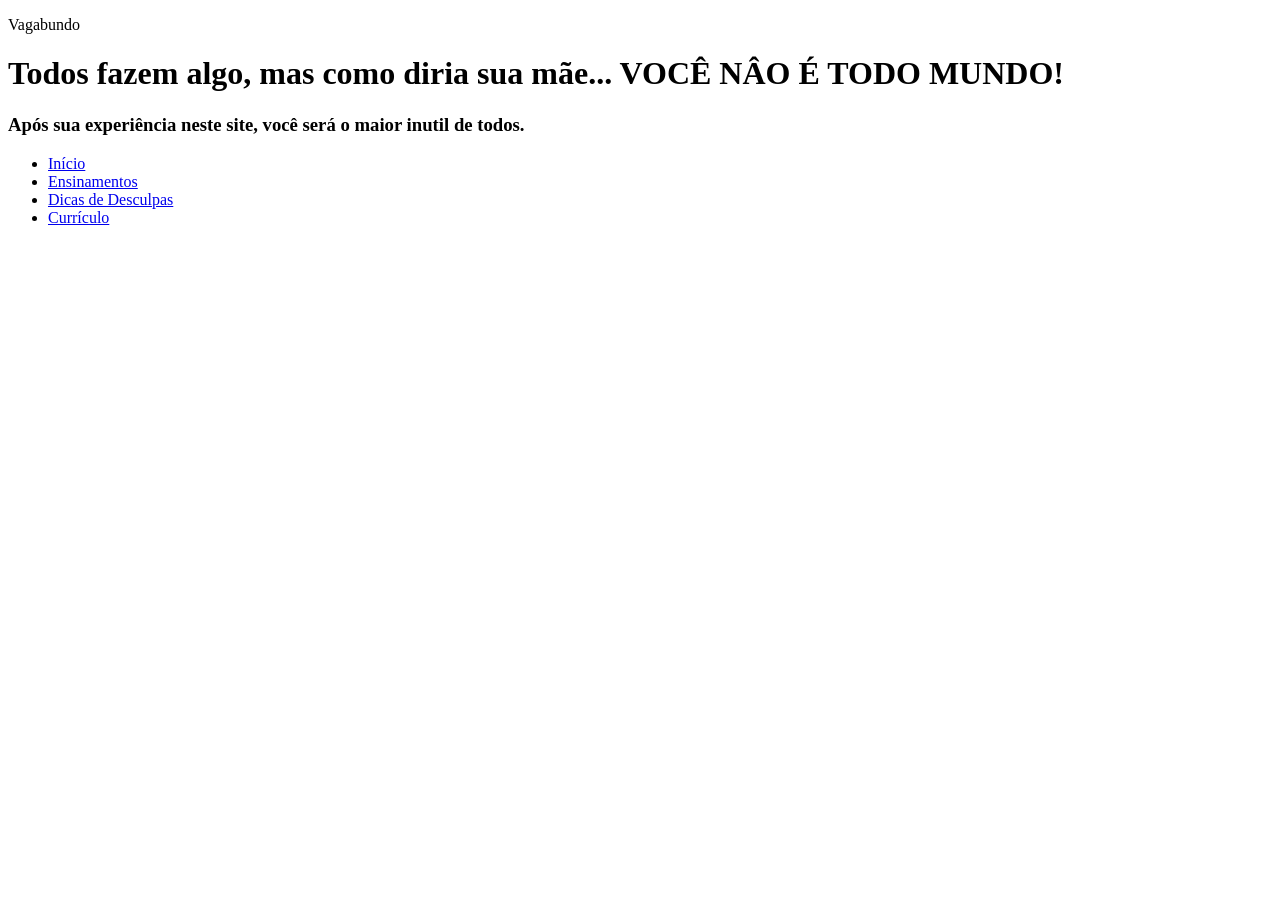
==== index.html @ f0aa7a34 "Criação das páginas do site e adição de conteúdos no Header" ====
<!DOCTYPE html>
<html lang="en">
<head>
    <meta charset="UTF-8">
    <meta name="viewport" content="width=device-width, initial-scale=1.0">
    <title>Vagabundo Premium</title>
    <link rel="stylesheet" href=".style/style.css">
</head>
<body>
    <header class="cabecalho">
        <p>Vagabundo</p>
        <h1 class="titulo">Todos fazem algo, mas como diria sua mãe... VOCÊ NÂO É TODO MUNDO!</h1>
        <h3>Após sua experiência neste site, você será o maior inutil de todos.</h3>
    
        <nav class="menu-principal">
            <ul>
                <li><a class="menu-link" href="index.html">Início</a></li>
                <li><a class="menu-link" href="./pages/ensinamentos.html">Ensinamentos</a></li>
                <li><a class="menu-link" href="./pages/desculpas.html">Dicas de Desculpas</a></li>
                <li><a class="menu-link" href="./pages/forms.html">Currículo</a></li>
            </ul>
        </nav>
    </header>
    <main>

    </main>
    <footer class="rodape">

    </footer>
</body>
</html>
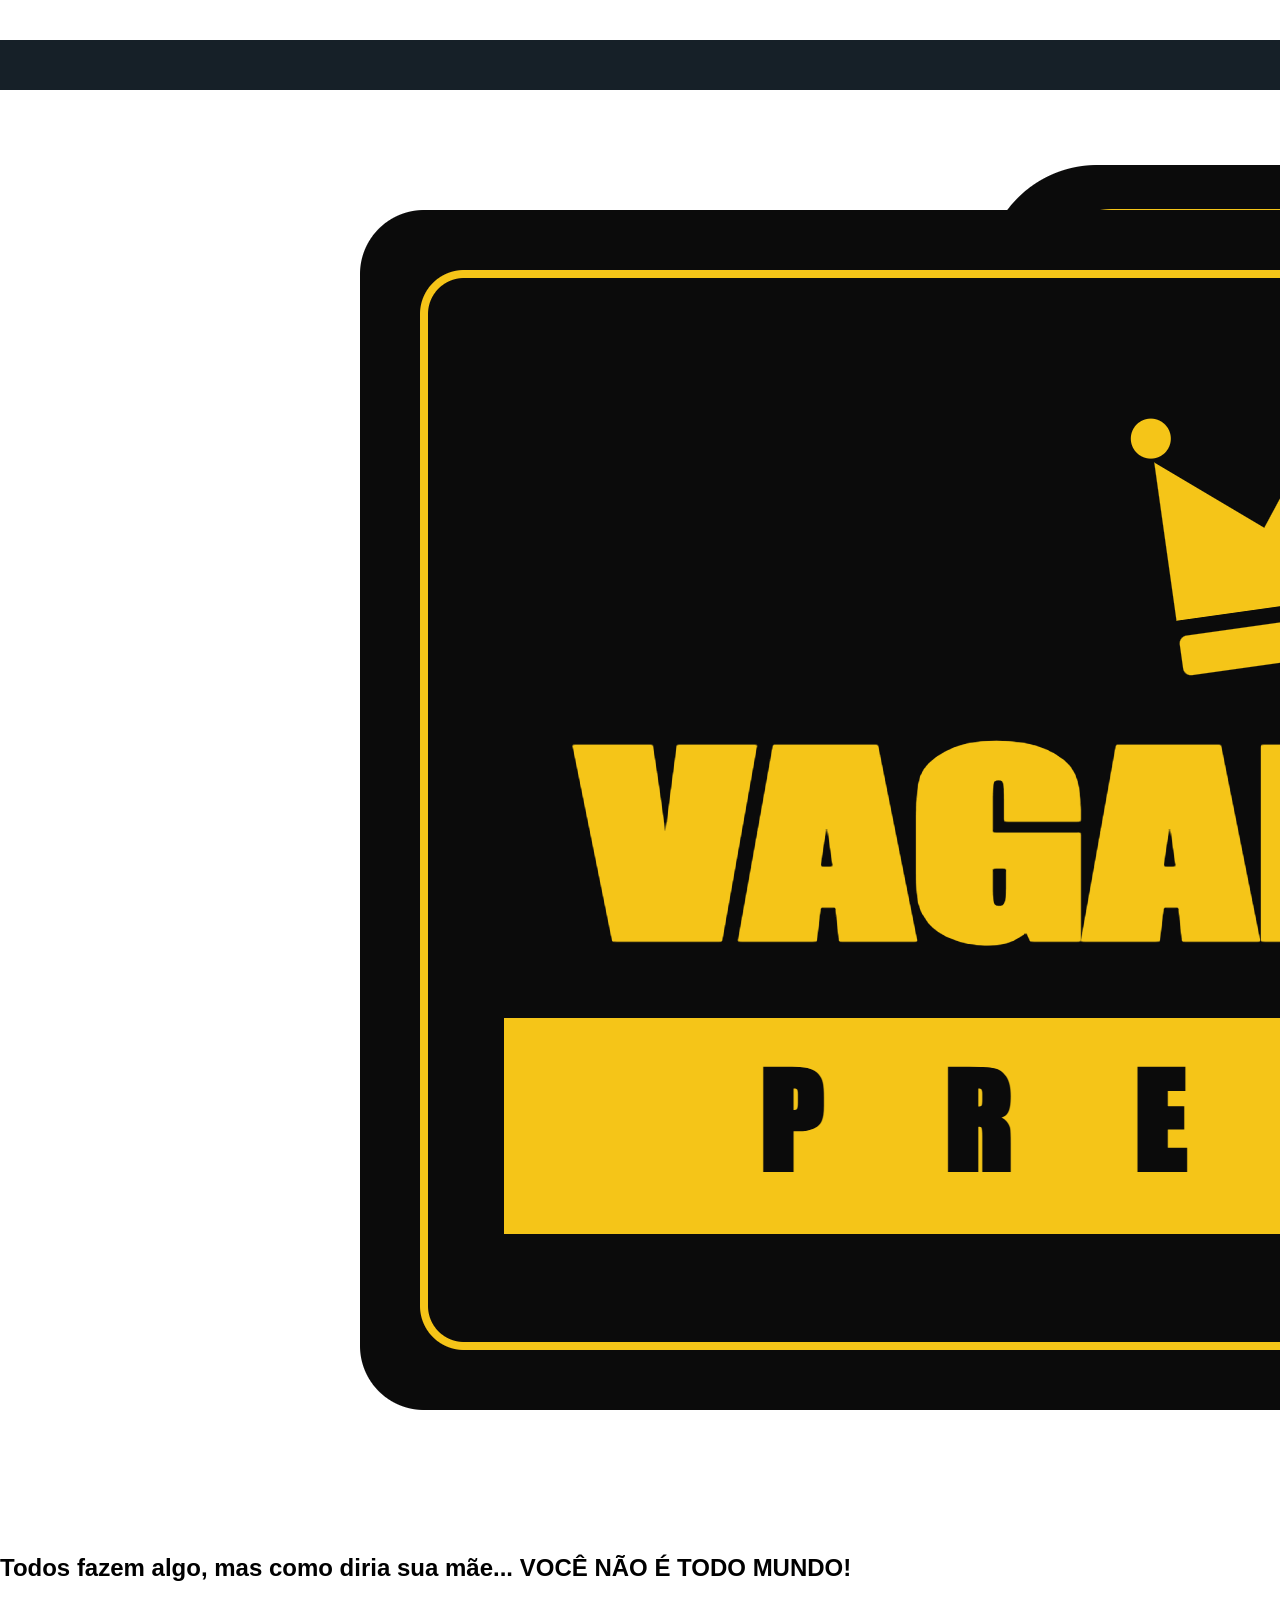
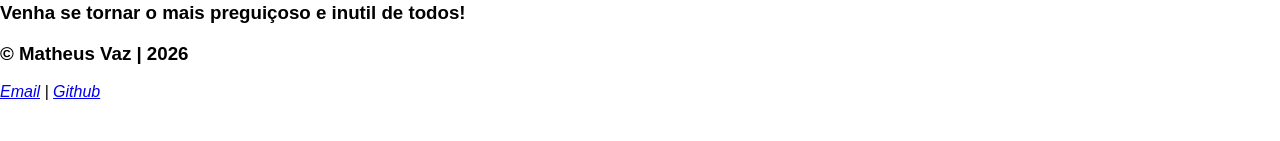
==== commit ac73a63a: "Adição da pagina de imagens e inicio da estilização" ====
--- a/index.html
+++ b/index.html
@@ -7,11 +7,9 @@
     <link rel="stylesheet" href=".style/style.css">
 </head>
 <body>
+    <div class="principal">
     <header class="cabecalho">
-        <p>Vagabundo</p>
-        <h1 class="titulo">Todos fazem algo, mas como diria sua mãe... VOCÊ NÂO É TODO MUNDO!</h1>
-        <h3>Após sua experiência neste site, você será o maior inutil de todos.</h3>
-    
+        <img class="icone" src="img/icone.png" alt="icone">
         <nav class="menu-principal">
             <ul>
                 <li><a class="menu-link" href="index.html">Início</a></li>
@@ -22,10 +20,21 @@
         </nav>
     </header>
     <main>
-
+        <img src="img/logo_v2.png" alt="logo do site">
+        <article>
+        <h1>Todos fazem algo, mas como diria sua mãe... VOCÊ NÃO É TODO MUNDO!</h1>
+        <h3>Venha se tornar o mais preguiçoso e inutil de todos!</h3>
+        </article>
     </main>
     <footer class="rodape">
-
+        <h3>&copy; Matheus Vaz | 2026</h3>
+        <address>
+            <a class="link" href="mailto:matheusmoraes.vaz07@gmail.com">Email</a>
+            <span> | </span>
+            <a class="link" href="https://github.com/matheus-moraesdev">Github</a>
+        </address>
+            
     </footer>
+    </div>
 </body>
 </html>
--- a/.style/style.css
+++ b/.style/style.css
@@ -0,0 +1,52 @@
+body{
+    font-family: tahoma, Arial, sans-serif;
+    margin: 0;
+    padding: 0;
+}
+
+.principal{
+    width: 2720px;
+    margin: 40px auto;
+}
+
+.cabecalho{
+    height: 50px;
+    background-color: #162028;
+    padding: 0;
+}
+
+.icone{
+    margin: 5px 0 0 25px;
+}
+
+.menu-principal{
+    display: inline-block;
+    margin-left: 45%;
+    height: 100%;
+}
+
+.menu-principal ul{
+    margin: 0;
+    padding: 0;
+    display: inline-block;
+}
+
+.menu-link li{
+    list-style: none;
+    display: inline-block;
+    margin: 0 15px 0 0;
+    padding: 13px;
+}
+
+.menu-principal a{
+    color: #d8e8e8;
+    text-decoration: none;
+    text-transform: uppercase;
+    font-size: 12px;
+    letter-spacing: 5px;
+    transition: .3s linear;
+}
+
+.menu-link a:hover{
+    color: whitesmoke;
+}
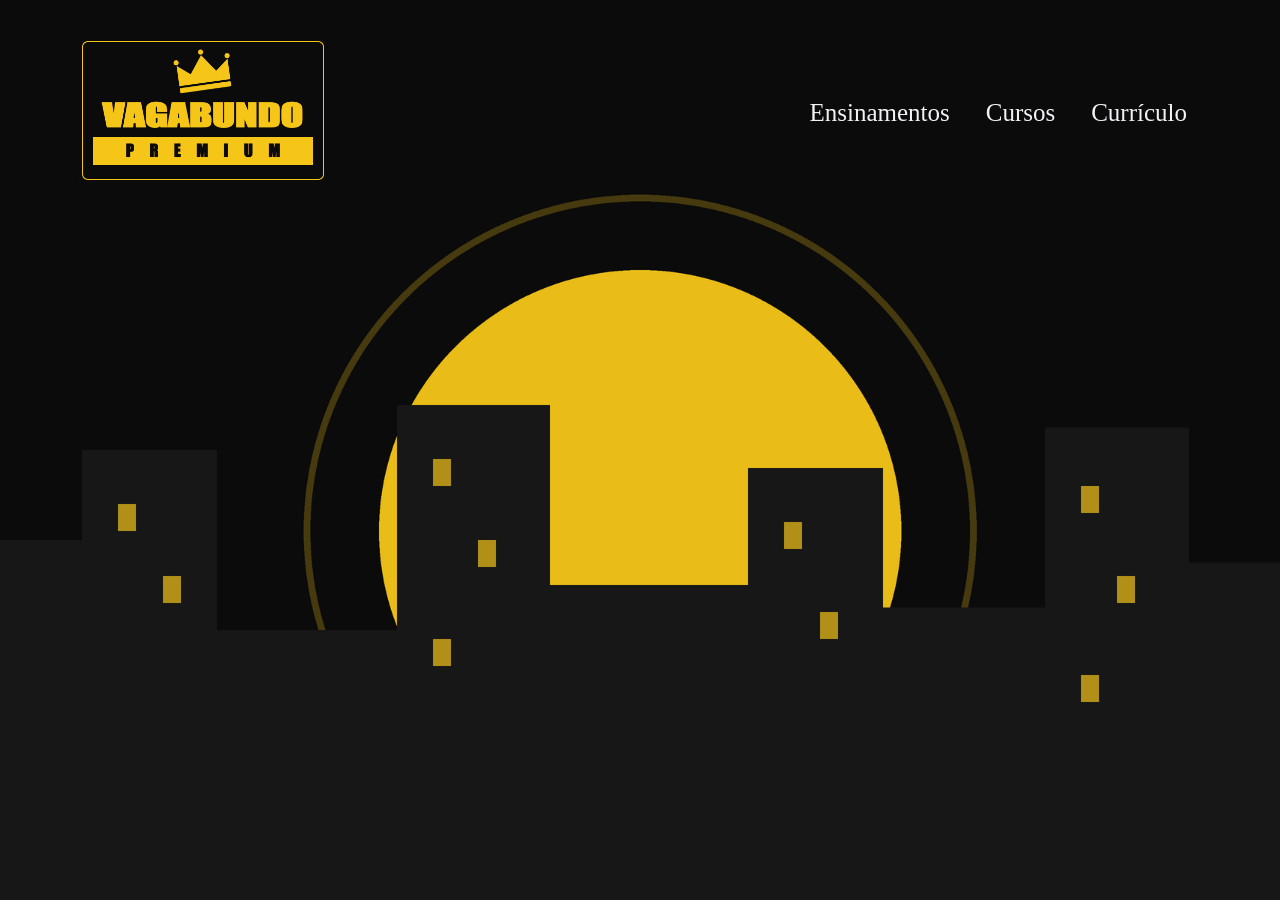
==== commit 882879c8: "Adição da imagem de fundo e estilixação do header" ====
--- a/index.html
+++ b/index.html
@@ -1,40 +1,26 @@
 <!DOCTYPE html>
-<html lang="en">
+<html lang="pt-br">
 <head>
     <meta charset="UTF-8">
     <meta name="viewport" content="width=device-width, initial-scale=1.0">
-    <title>Vagabundo Premium</title>
-    <link rel="stylesheet" href=".style/style.css">
+    <title>Document</title>
+    <link rel="stylesheet" href="./style/style.css">
 </head>
 <body>
-    <div class="principal">
-    <header class="cabecalho">
-        <img class="icone" src="img/icone.png" alt="icone">
-        <nav class="menu-principal">
-            <ul>
-                <li><a class="menu-link" href="index.html">Início</a></li>
-                <li><a class="menu-link" href="./pages/ensinamentos.html">Ensinamentos</a></li>
-                <li><a class="menu-link" href="./pages/desculpas.html">Dicas de Desculpas</a></li>
-                <li><a class="menu-link" href="./pages/forms.html">Currículo</a></li>
-            </ul>
-        </nav>
+   <header class="cabecalho">
+    <img class="logo" src="/img/logo_v2.png" alt="logo2">
+
+    <nav class="menu">
+        <a class="menu-link" href="/pages/ensinamentos.html">Ensinamentos</a>
+        <a class="menu-link" href="/pages/cursos.html">Cursos</a>
+        <a class="menu-link" href="/pages/curriculo.html">Currículo</a>
+    </nav>
     </header>
     <main>
-        <img src="img/logo_v2.png" alt="logo do site">
-        <article>
-        <h1>Todos fazem algo, mas como diria sua mãe... VOCÊ NÃO É TODO MUNDO!</h1>
-        <h3>Venha se tornar o mais preguiçoso e inutil de todos!</h3>
-        </article>
+        <div class="container">
+            
+        </div>
     </main>
-    <footer class="rodape">
-        <h3>&copy; Matheus Vaz | 2026</h3>
-        <address>
-            <a class="link" href="mailto:matheusmoraes.vaz07@gmail.com">Email</a>
-            <span> | </span>
-            <a class="link" href="https://github.com/matheus-moraesdev">Github</a>
-        </address>
-            
-    </footer>
-    </div>
+    
 </body>
 </html>
--- a/style/style.css
+++ b/style/style.css
@@ -0,0 +1,39 @@
+body{
+    background-image: url(/img/sobre.png);
+    background-size: cover;
+    background-position: center;
+    background-repeat: no-repeat;
+    background-attachment: fixed;
+}
+
+.cabecalho{
+    display: flex;
+    align-items: center;
+    justify-content: space-between;
+    padding: 10px 20px;
+}
+
+.logo{
+    width: 350px;
+    height: auto;
+}
+
+.menu{
+    display: flex;
+    gap: 36px;
+    margin-right: 65px;
+}
+
+.menu-link{
+    color: #f4f1f6;
+    text-decoration: none;
+    font-size: 25px;
+    padding: 6px 0 0;
+    border-bottom: 2px solid transparent;
+}
+
+.menu-link:hover{
+    color: #d4af37;
+    transition: 0.3s linear;
+    border-bottom: 2px solid #d4af37;
+}
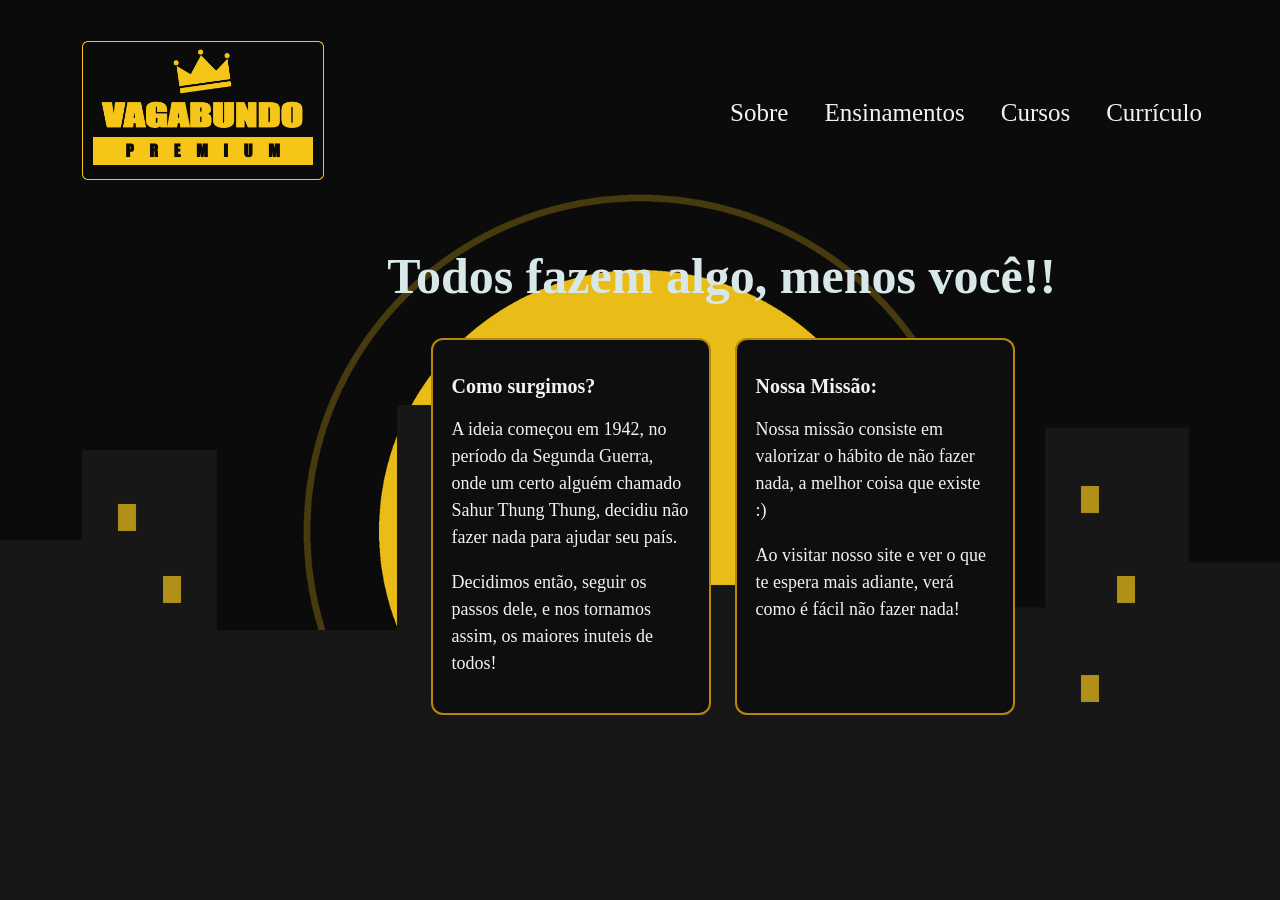
==== commit 5869d769: "Adição e estilização de conteúdos no main da página sobre" ====
--- a/index.html
+++ b/index.html
@@ -3,7 +3,7 @@
 <head>
     <meta charset="UTF-8">
     <meta name="viewport" content="width=device-width, initial-scale=1.0">
-    <title>Document</title>
+    <title>Vagabundo Premium</title>
     <link rel="stylesheet" href="./style/style.css">
 </head>
 <body>
@@ -11,16 +11,30 @@
     <img class="logo" src="/img/logo_v2.png" alt="logo2">
 
     <nav class="menu">
+        <a class="menu-link" href="index.html">Sobre</a>
         <a class="menu-link" href="/pages/ensinamentos.html">Ensinamentos</a>
         <a class="menu-link" href="/pages/cursos.html">Cursos</a>
         <a class="menu-link" href="/pages/curriculo.html">Currículo</a>
     </nav>
     </header>
     <main>
-        <div class="container">
-            
-        </div>
+       <h1 class="titulo">Todos fazem algo, menos você!!</h1> 
+       <div class="cards">
+        <article class="card">
+            <h2>Como surgimos?</h1>
+            <p>A ideia começou em 1942, no período da Segunda Guerra, onde um certo alguém chamado Sahur Thung Thung, decidiu não fazer nada para ajudar seu país.</p>
+            <p>Decidimos então, seguir os passos dele, e nos tornamos assim, os maiores inuteis de todos!</p>
+        </article>
+        <article class="card">
+            <h2>Nossa Missão:</h2>
+            <p>Nossa missão consiste em valorizar o hábito de não fazer nada, a melhor coisa que existe :)</p>
+            <p>Ao visitar nosso site e ver o que te espera mais adiante, verá como é fácil não fazer nada!</p>
+        </article>
+    
+    </div>
     </main>
-    
+    <footer class="rodape">
+        <p></p>
+    </footer>
 </body>
 </html>
--- a/style/style.css
+++ b/style/style.css
@@ -1,9 +1,16 @@
+
+*{
+    box-sizing: border-box;
+}
+
 body{
     background-image: url(/img/sobre.png);
     background-size: cover;
     background-position: center;
     background-repeat: no-repeat;
     background-attachment: fixed;
+    color: #f4f1f6;
+    background-color: rgba(0, 0, 0, 0.3);
 }
 
 .cabecalho{
@@ -21,7 +28,7 @@
 .menu{
     display: flex;
     gap: 36px;
-    margin-right: 65px;
+    margin-right: 50px;
 }
 
 .menu-link{
@@ -36,4 +43,45 @@
     color: #d4af37;
     transition: 0.3s linear;
     border-bottom: 2px solid #d4af37;
-}+}
+
+.cards{
+    display: flex;
+    flex-wrap: wrap;
+    gap: 24px;
+    margin-left: 33.5%;
+}
+
+.card{
+    max-width: 280px;
+    flex: 1 1 220px;
+    background-color: #0e0e0e;
+    border: 2px solid #b8860b;
+    border-radius: 12px;
+    padding: 18px;
+}
+
+.card:hover{
+    border-color: #d4af37;
+    transform: translateY(-7.5%);
+    transition: 0.5s;
+}
+
+.card h2{
+    font-size: 20px;
+}
+
+.card p{
+    font-size: 18px;
+    line-height: 1.5;
+}
+ h1{
+    margin-left: 30%;
+    font-size: 50px;
+    color: #d8e8e8;
+ }
+ h1:hover{
+    transition: 0.5s;
+    transform: translateY(-10%);
+    color: #b8860b;
+ }
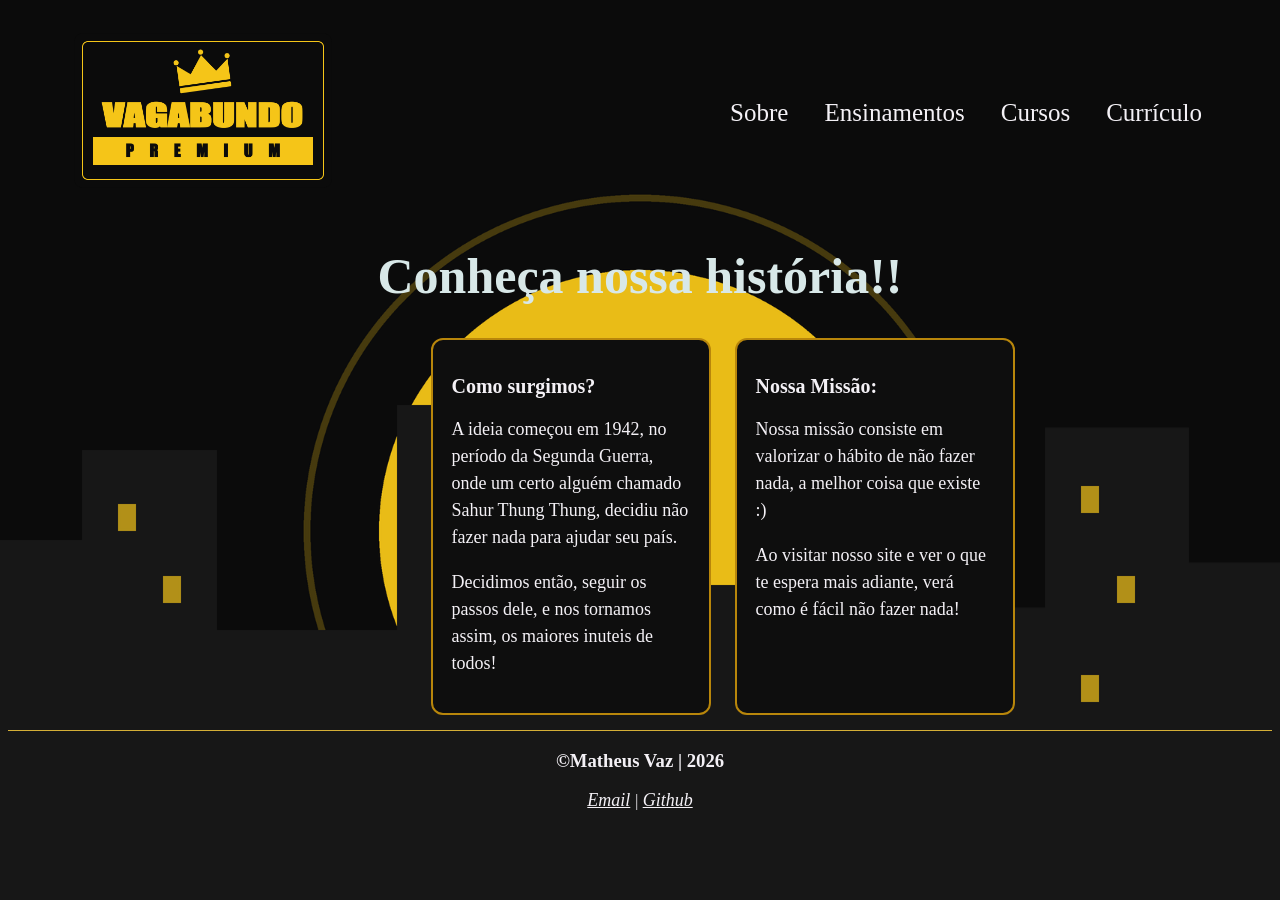
==== commit 95d3b9b7: "Criação e estilização do footer da página Sobre" ====
--- a/index.html
+++ b/index.html
@@ -18,8 +18,9 @@
     </nav>
     </header>
     <main>
-       <h1 class="titulo">Todos fazem algo, menos você!!</h1> 
-       <div class="cards">
+        <h1 class="titulo">Conheça nossa história!!</h1> 
+       <div class="container">
+        <div class="cards">
         <article class="card">
             <h2>Como surgimos?</h1>
             <p>A ideia começou em 1942, no período da Segunda Guerra, onde um certo alguém chamado Sahur Thung Thung, decidiu não fazer nada para ajudar seu país.</p>
@@ -30,11 +31,16 @@
             <p>Nossa missão consiste em valorizar o hábito de não fazer nada, a melhor coisa que existe :)</p>
             <p>Ao visitar nosso site e ver o que te espera mais adiante, verá como é fácil não fazer nada!</p>
         </article>
-    
+        </div>
     </div>
     </main>
     <footer class="rodape">
-        <p></p>
+        <h3>&copy;Matheus Vaz | 2026</h3>
+       <address>
+                <a class="link" href="mailto:matheusmoraes.vaz07@gmail.com">Email</a>
+                <span> | </span>
+                <a class="link" href="https://github.com/matheus-moraesdev">Github</a>
+        </address>
     </footer>
 </body>
 </html>
--- a/style/style.css
+++ b/style/style.css
@@ -10,7 +10,6 @@
     background-repeat: no-repeat;
     background-attachment: fixed;
     color: #f4f1f6;
-    background-color: rgba(0, 0, 0, 0.3);
 }
 
 .cabecalho{
@@ -50,6 +49,7 @@
     flex-wrap: wrap;
     gap: 24px;
     margin-left: 33.5%;
+    margin-bottom: 15px;
 }
 
 .card{
@@ -76,7 +76,7 @@
     line-height: 1.5;
 }
  h1{
-    margin-left: 30%;
+   text-align: center;
     font-size: 50px;
     color: #d8e8e8;
  }
@@ -84,4 +84,25 @@
     transition: 0.5s;
     transform: translateY(-10%);
     color: #b8860b;
+ }
+
+ .rodape{
+    text-align: center;
+    border-top: #d4af37;
+    border-top: 1px solid #d4af37;
+ }
+
+ .rodape h3:hover{
+    transition: 0.5s;
+    color: #d4af37;
+ }
+
+ .link{
+    color:#f4f1f6;
+    font-size: 18px;
+ }
+
+ .link:hover{
+    color: #d4af37;
+    transition: 0.5s;
  }
